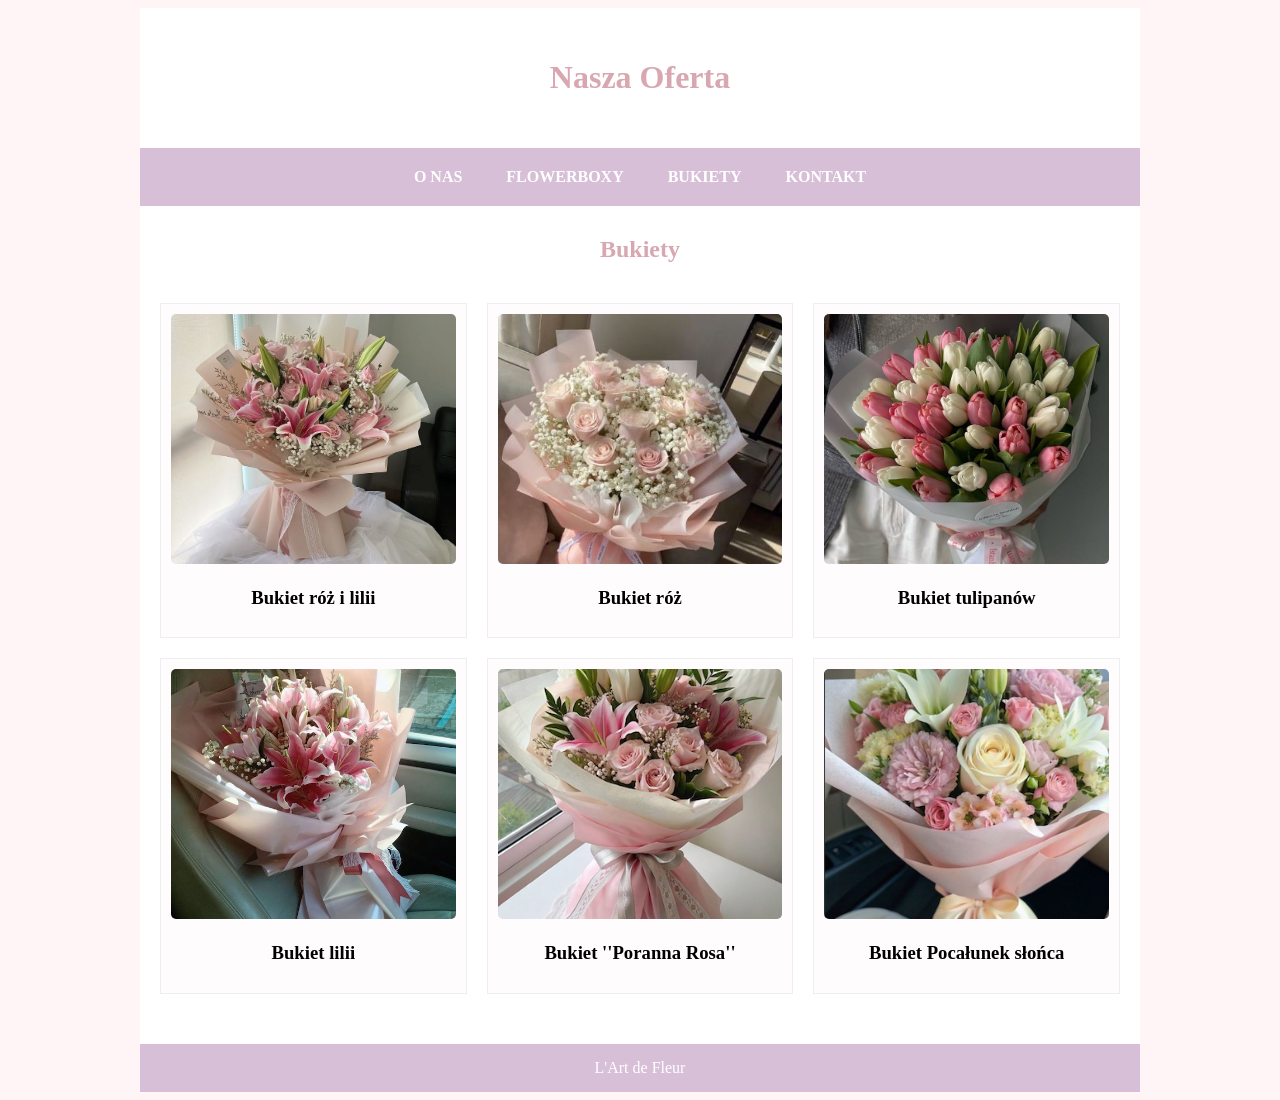
==== Bukiety.html @ 53cd5ecc "Update Bukiety.html" ====
<!DOCTYPE html>
<html lang="pl">
<head>
    <meta charset="UTF-8">
    <title>Nasza Oferta - L'Art de Fleur </title>
    <style>         
        { margin: 0; padding: 0; font-family: 'Arial', sans-serif; box-sizing: border-box; }         
        body { background-color: #fff5f7; }         
        #wrapper { max-width: 1000px; margin: 0 auto; background-color: white; min-height: 100vh; }         
        header { padding: 30px; text-align: center; color: #d8a7b1; }         
        nav { background-color: thistle; text-align: center; padding: 10px; }         
        .menu { display: inline-block; padding: 10px 20px; color: white; text-decoration: none; font-weight: bold; }         
        .gallery { display: grid; grid-template-columns: repeat(3, 1fr); gap: 20px; padding: 20px; }         
        .product { text-align: center; background: #fffcfd; padding: 10px; border: 1px solid #eee; }         
        .product img { width: 100%; height: 250px; object-fit: cover; border-radius: 5px; }         
        h2 { text-align: center; color: #d8a7b1; margin-top: 30px; }         
        footer { background-color: thistle; color: white; text-align: center; padding: 15px; margin-top: 30px; }     
    </style>
</head>
<body>
    <div id="wrapper">
        <header><h1>Nasza Oferta</h1></header>
        <nav>
            <a href="index.html" class="menu">O NAS</a>
            <a href="Flowerboxy.html" class="menu">FLOWERBOXY</a>
            <a href="Bukiety.html" class="menu">BUKIETY</a>
            <a href="Kontakt.html" class="menu">KONTAKT</a>
        </nav>
        <h2>Bukiety </h2>
        <div class="gallery">
            <div class="product"><img src="bukiet1.jpg"><h3>Bukiet róż i lilii </h3></div>
            <div class="product"><img src="bukiet2.jpg"><h3>Bukiet róż </h3></div>
            <div class="product"><img src="bukiet3.jpg"><h3>Bukiet tulipanów</h3></div>
            <div class="product"><img src="bukiet4.jpg"><h3>Bukiet lilii</h3></div>
            <div class="product"><img src="bukiet5.jpg"><h3>Bukiet ''Poranna Rosa''</h3></div>
            <div class="product"><img src="bukiet6.jpg"><h3>Bukiet Pocałunek słońca</h3></div>
            
        </div>
        <footer>L'Art de Fleur </footer>
    </div>
</body>
</html>
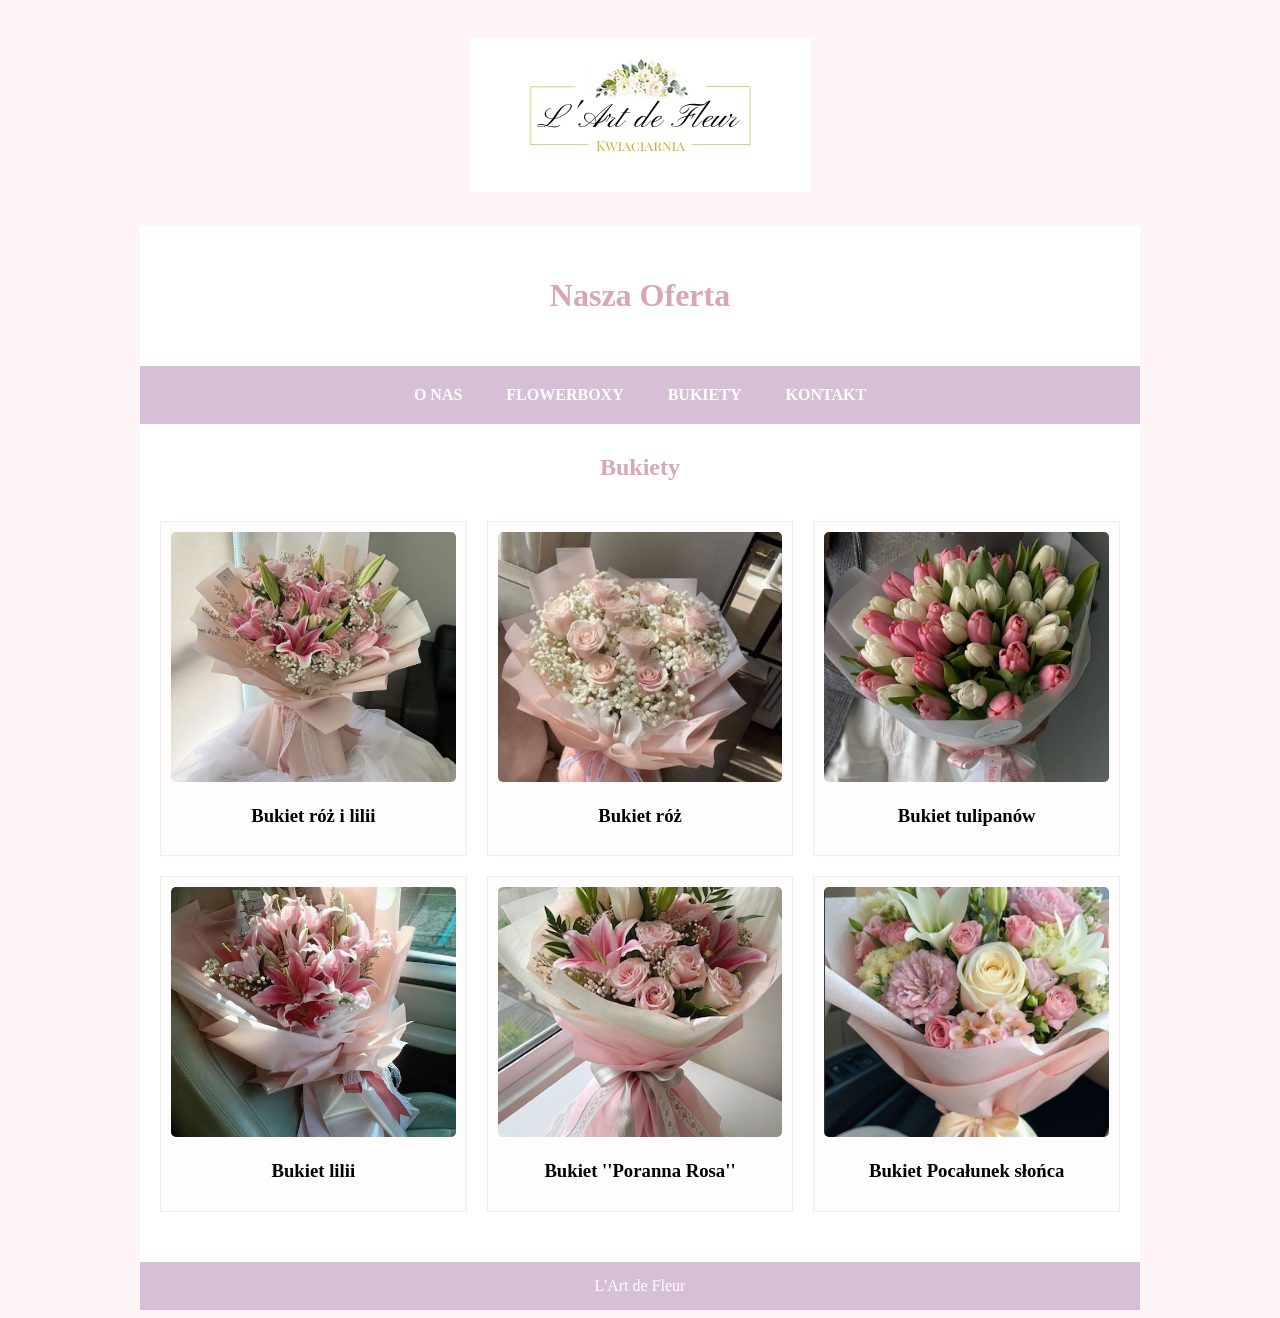
==== commit cef3efba: "Update Bukiety.html" ====
--- a/Bukiety.html
+++ b/Bukiety.html
@@ -17,6 +17,11 @@
         footer { background-color: thistle; color: white; text-align: center; padding: 15px; margin-top: 30px; }     
     </style>
 </head>
+     <header>
+<a href="index.html">
+<img src="LOGOS1.png" alt="Logo L'Art de Fleur" class="main-logo">
+</a>
+</header>
 <body>
     <div id="wrapper">
         <header><h1>Nasza Oferta</h1></header>
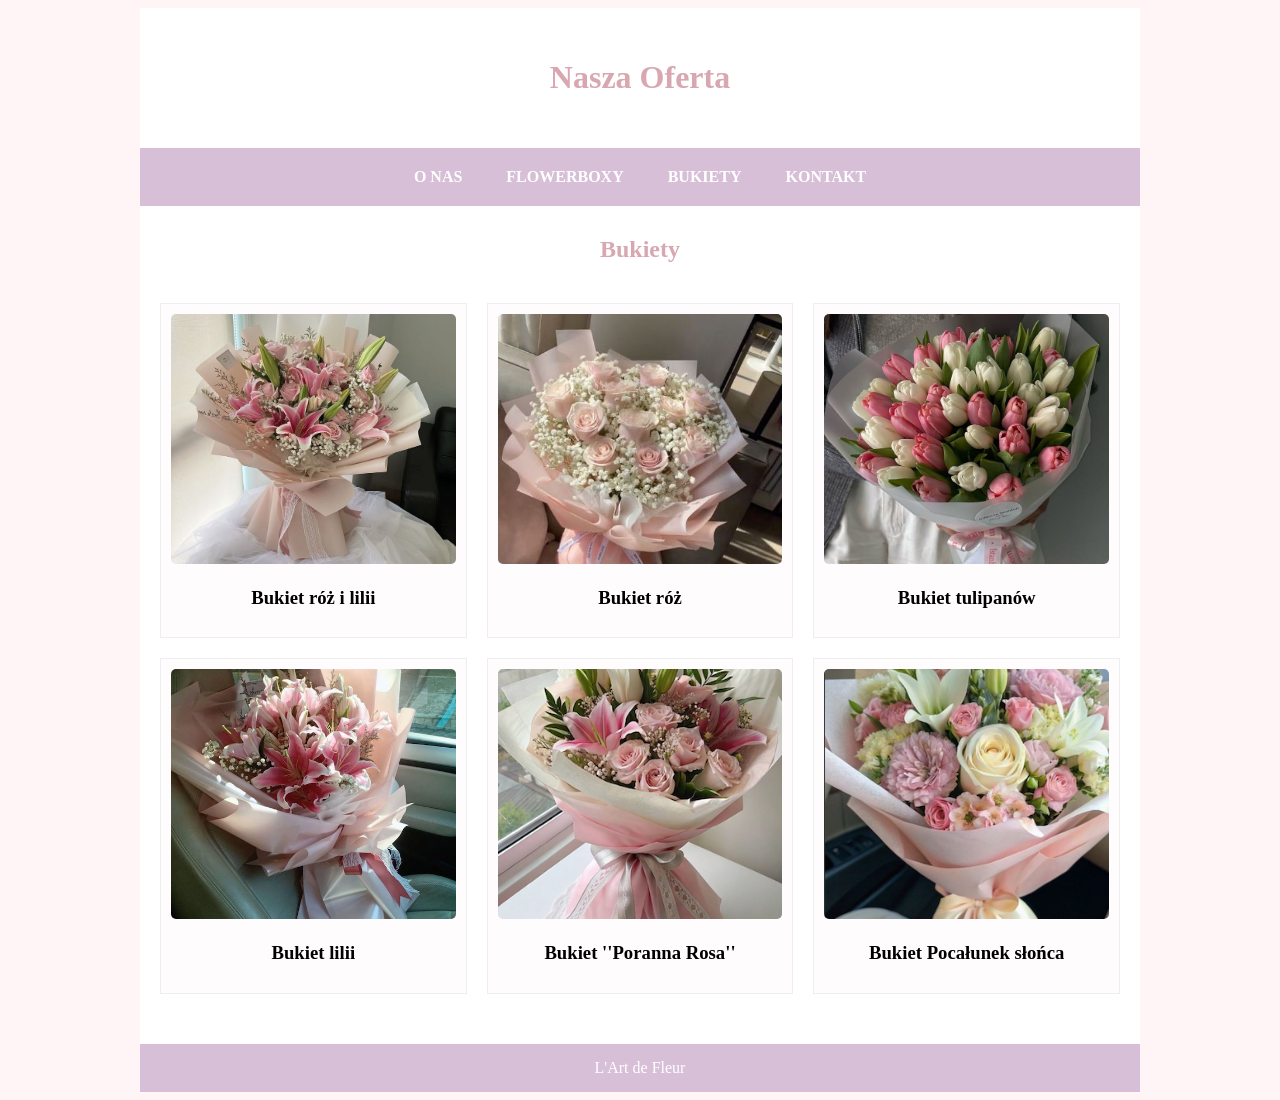
==== commit 24c3ce6d: "Update Bukiety.html" ====
--- a/Bukiety.html
+++ b/Bukiety.html
@@ -17,11 +17,6 @@
         footer { background-color: thistle; color: white; text-align: center; padding: 15px; margin-top: 30px; }     
     </style>
 </head>
-     <header>
-<a href="index.html">
-<img src="LOGOS1.png" alt="Logo L'Art de Fleur" class="main-logo">
-</a>
-</header>
 <body>
     <div id="wrapper">
         <header><h1>Nasza Oferta</h1></header>
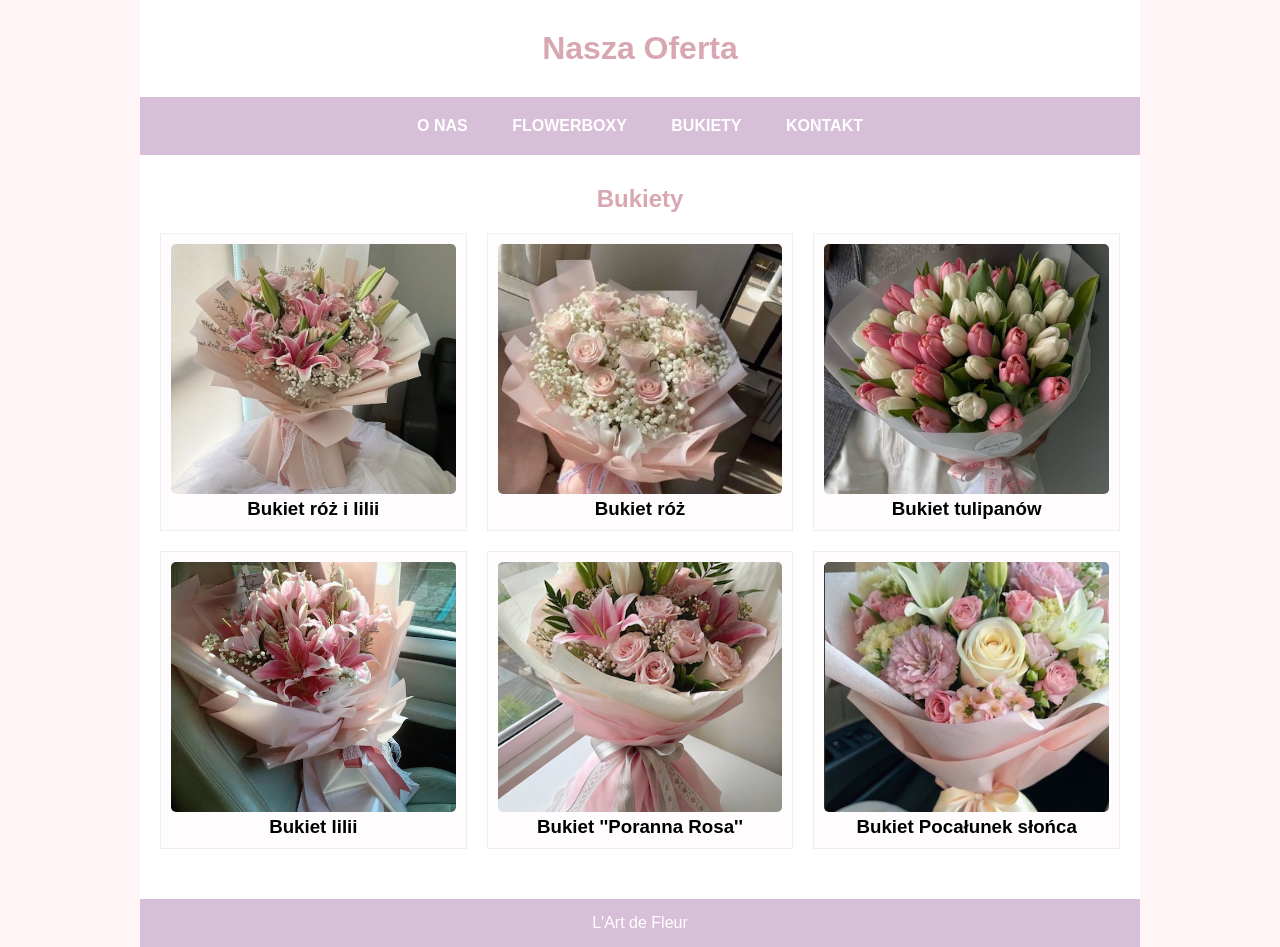
==== commit 98d47f73: "Update Bukiety.html" ====
--- a/Bukiety.html
+++ b/Bukiety.html
@@ -3,19 +3,7 @@
 <head>
     <meta charset="UTF-8">
     <title>Nasza Oferta - L'Art de Fleur </title>
-    <style>         
-        { margin: 0; padding: 0; font-family: 'Arial', sans-serif; box-sizing: border-box; }         
-        body { background-color: #fff5f7; }         
-        #wrapper { max-width: 1000px; margin: 0 auto; background-color: white; min-height: 100vh; }         
-        header { padding: 30px; text-align: center; color: #d8a7b1; }         
-        nav { background-color: thistle; text-align: center; padding: 10px; }         
-        .menu { display: inline-block; padding: 10px 20px; color: white; text-decoration: none; font-weight: bold; }         
-        .gallery { display: grid; grid-template-columns: repeat(3, 1fr); gap: 20px; padding: 20px; }         
-        .product { text-align: center; background: #fffcfd; padding: 10px; border: 1px solid #eee; }         
-        .product img { width: 100%; height: 250px; object-fit: cover; border-radius: 5px; }         
-        h2 { text-align: center; color: #d8a7b1; margin-top: 30px; }         
-        footer { background-color: thistle; color: white; text-align: center; padding: 15px; margin-top: 30px; }     
-    </style>
+    <style>         * { margin: 0; padding: 0; font-family: 'Arial', sans-serif; box-sizing: border-box; }         body { background-color: #fff5f7; }         #wrapper { max-width: 1000px; margin: 0 auto; background-color: white; min-height: 100vh; }         header { padding: 30px; text-align: center; color: #d8a7b1; }         nav { background-color: thistle; text-align: center; padding: 10px; }         .menu { display: inline-block; padding: 10px 20px; color: white; text-decoration: none; font-weight: bold; }         .gallery { display: grid; grid-template-columns: repeat(3, 1fr); gap: 20px; padding: 20px; }         .product { text-align: center; background: #fffcfd; padding: 10px; border: 1px solid #eee; }         .product img { width: 100%; height: 250px; object-fit: cover; border-radius: 5px; }         h2 { text-align: center; color: #d8a7b1; margin-top: 30px; }         footer { background-color: thistle; color: white; text-align: center; padding: 15px; margin-top: 30px; }     </style>
 </head>
 <body>
     <div id="wrapper">
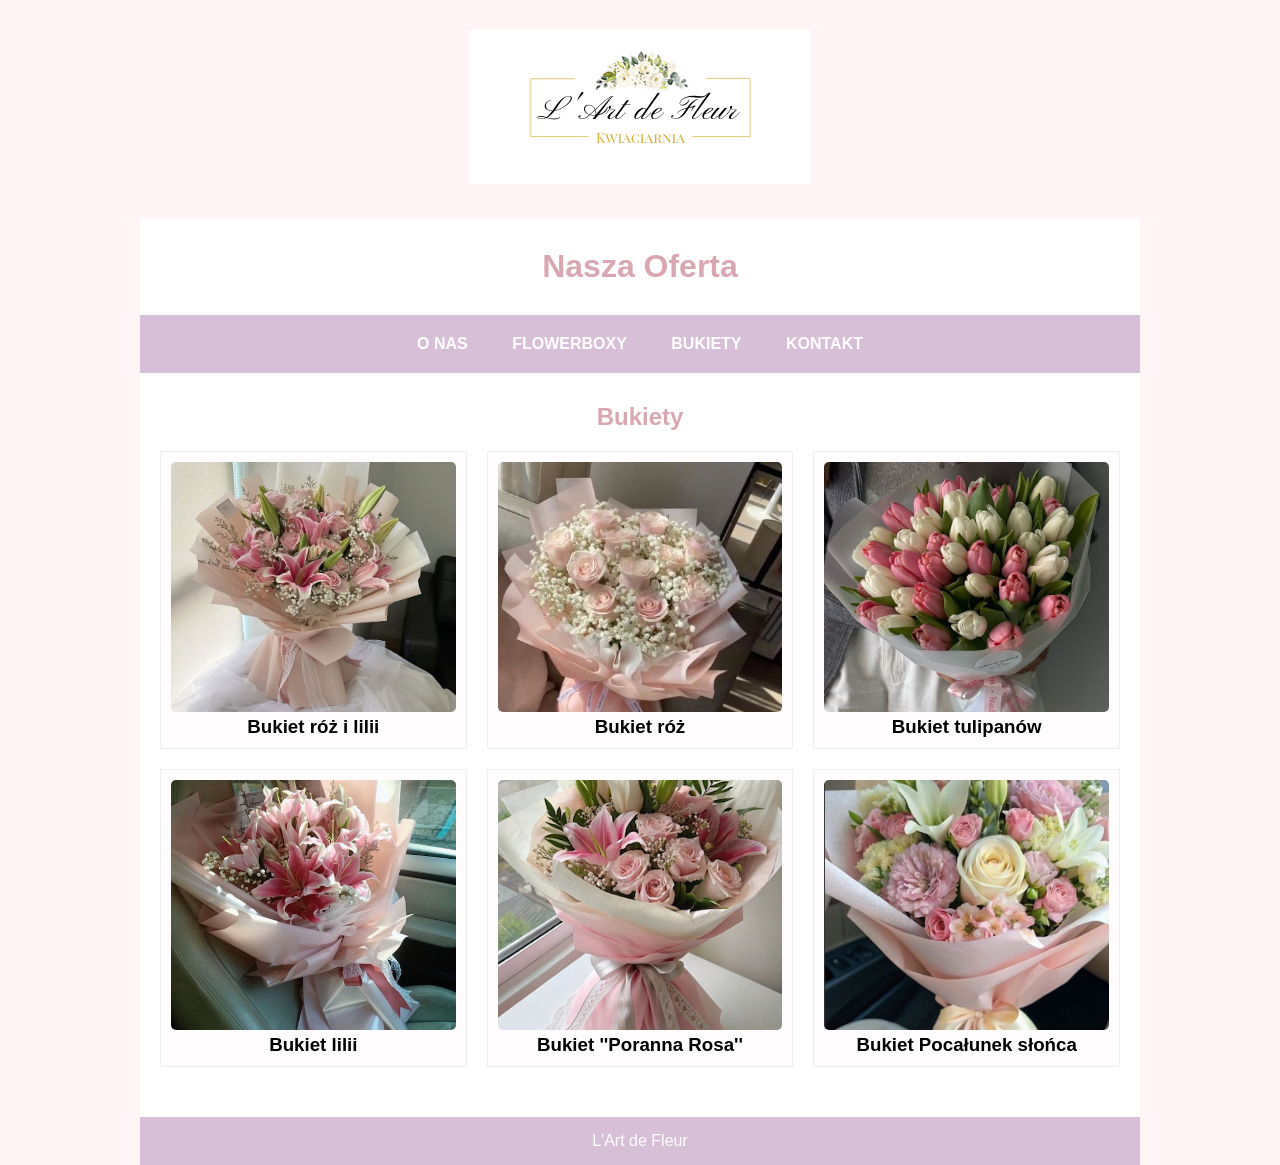
==== commit 94f8d41f: "Update Bukiety.html" ====
--- a/Bukiety.html
+++ b/Bukiety.html
@@ -5,6 +5,11 @@
     <title>Nasza Oferta - L'Art de Fleur </title>
     <style>         * { margin: 0; padding: 0; font-family: 'Arial', sans-serif; box-sizing: border-box; }         body { background-color: #fff5f7; }         #wrapper { max-width: 1000px; margin: 0 auto; background-color: white; min-height: 100vh; }         header { padding: 30px; text-align: center; color: #d8a7b1; }         nav { background-color: thistle; text-align: center; padding: 10px; }         .menu { display: inline-block; padding: 10px 20px; color: white; text-decoration: none; font-weight: bold; }         .gallery { display: grid; grid-template-columns: repeat(3, 1fr); gap: 20px; padding: 20px; }         .product { text-align: center; background: #fffcfd; padding: 10px; border: 1px solid #eee; }         .product img { width: 100%; height: 250px; object-fit: cover; border-radius: 5px; }         h2 { text-align: center; color: #d8a7b1; margin-top: 30px; }         footer { background-color: thistle; color: white; text-align: center; padding: 15px; margin-top: 30px; }     </style>
 </head>
+    <header>
+<a href="index.html">
+<img src="LOGOS1.png" alt="Logo L'Art de Fleur" class="main-logo">
+</a>
+</header>
 <body>
     <div id="wrapper">
         <header><h1>Nasza Oferta</h1></header>
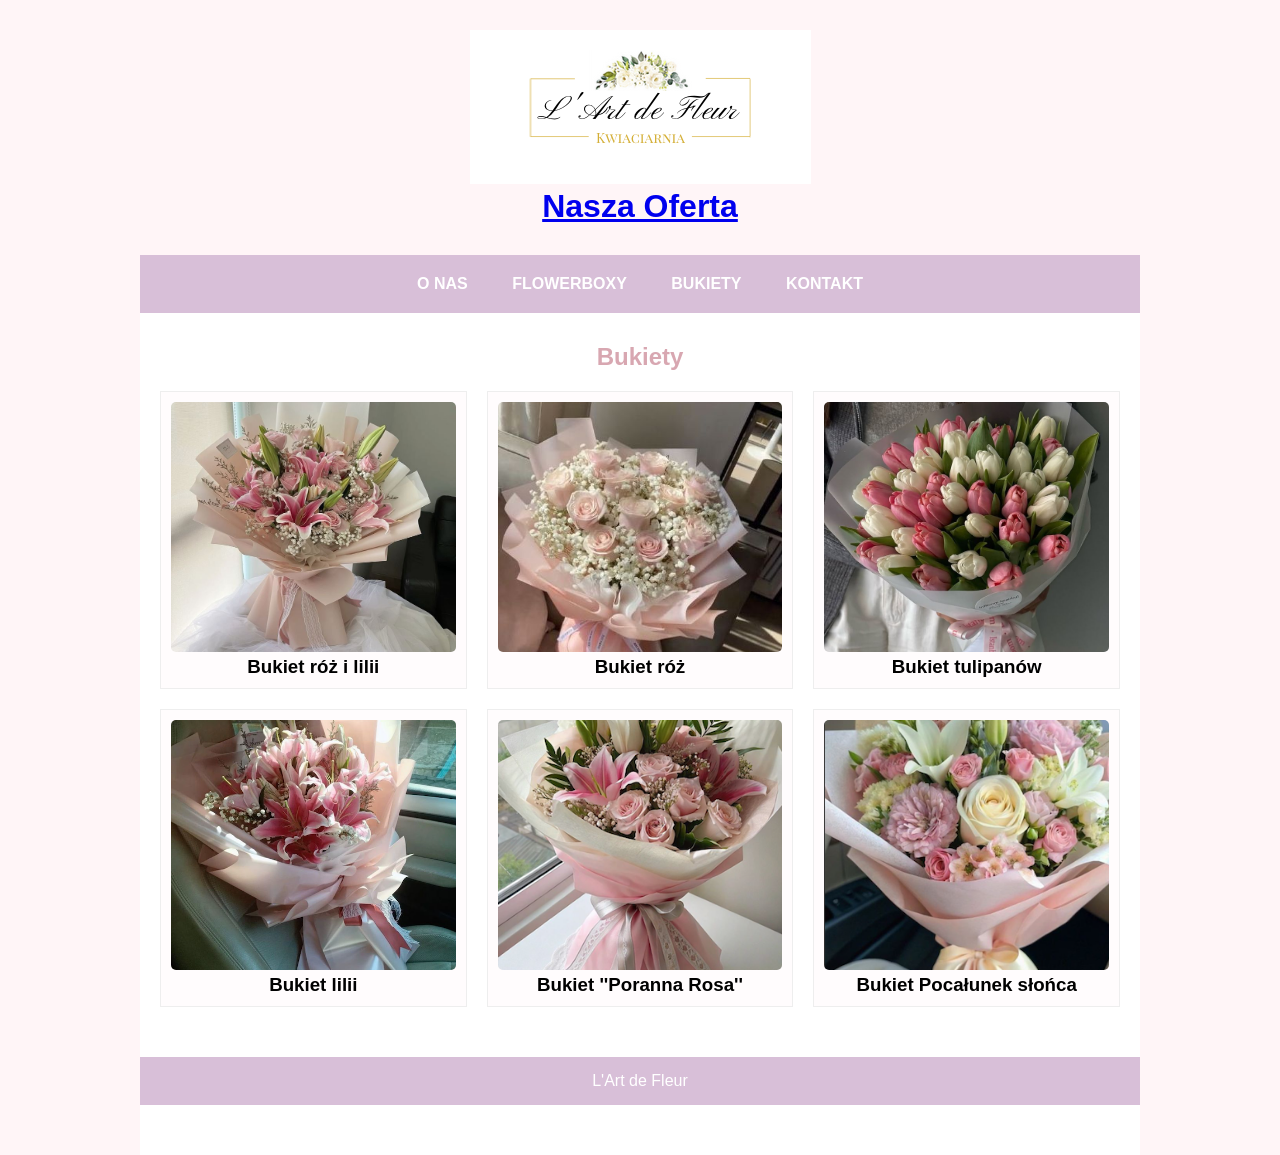
==== commit a80ad8eb: "Update Bukiety.html" ====
--- a/Bukiety.html
+++ b/Bukiety.html
@@ -8,11 +8,11 @@
     <header>
 <a href="index.html">
 <img src="LOGOS1.png" alt="Logo L'Art de Fleur" class="main-logo">
+    <h1>Nasza Oferta</h1>
 </a>
 </header>
 <body>
     <div id="wrapper">
-        <header><h1>Nasza Oferta</h1></header>
         <nav>
             <a href="index.html" class="menu">O NAS</a>
             <a href="Flowerboxy.html" class="menu">FLOWERBOXY</a>
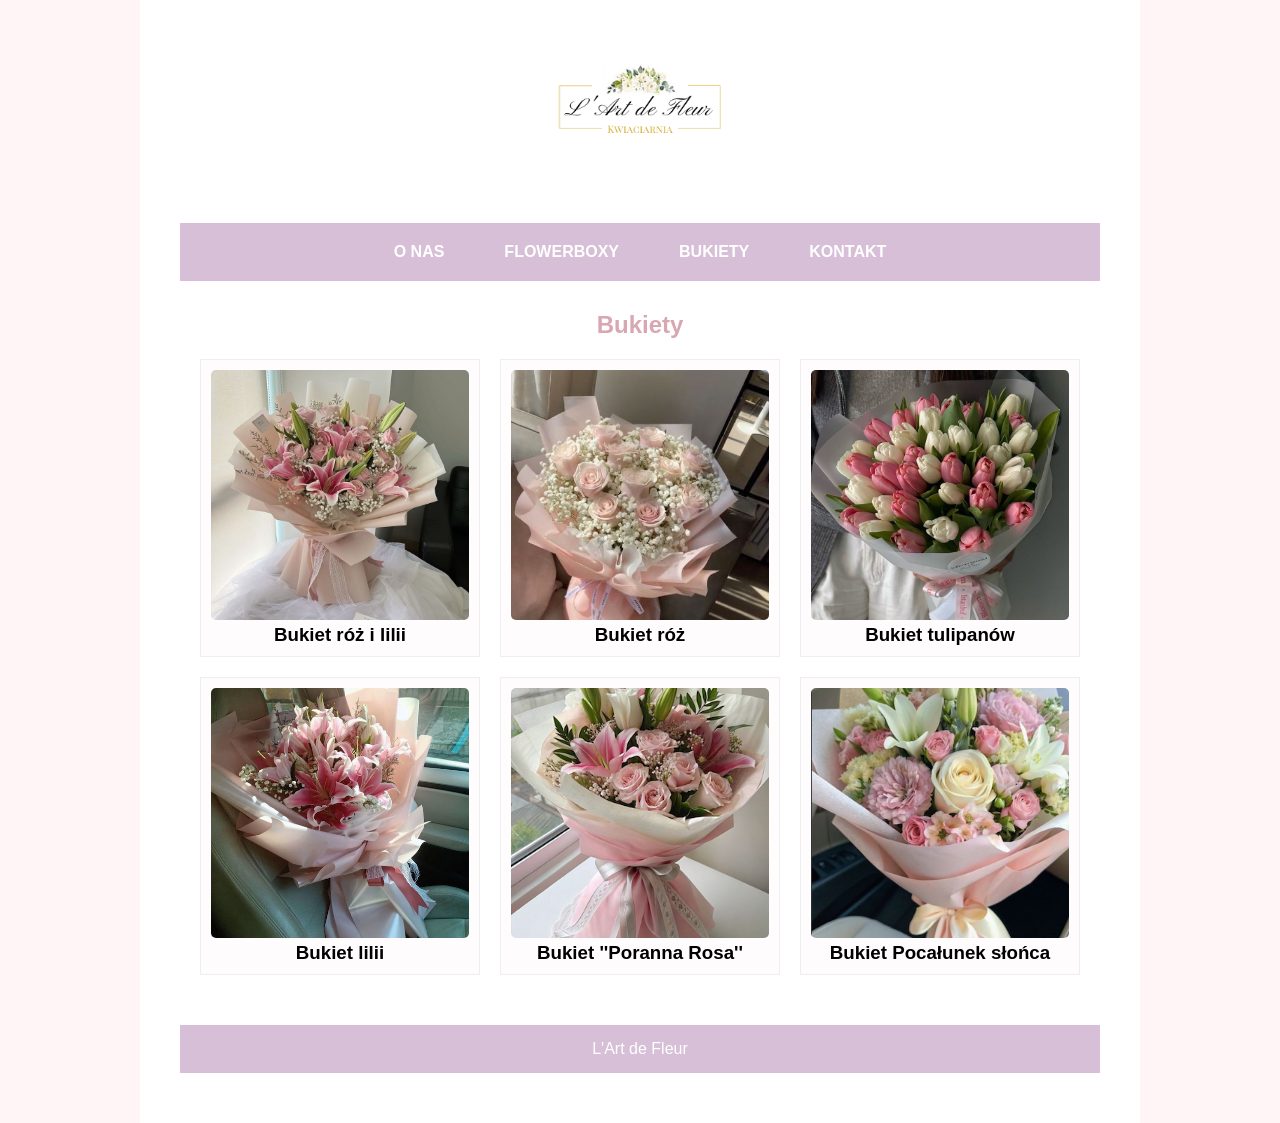
==== commit 7adf2a86: "Update Bukiety.html" ====
--- a/Bukiety.html
+++ b/Bukiety.html
@@ -2,15 +2,17 @@
 <html lang="pl">
 <head>
     <meta charset="UTF-8">
-    <title>Nasza Oferta - L'Art de Fleur </title>
+    <title>Bukiety - L'Art de Fleur</title>
+    <link rel="stylesheet" href="styl.css">
     <style>         * { margin: 0; padding: 0; font-family: 'Arial', sans-serif; box-sizing: border-box; }         body { background-color: #fff5f7; }         #wrapper { max-width: 1000px; margin: 0 auto; background-color: white; min-height: 100vh; }         header { padding: 30px; text-align: center; color: #d8a7b1; }         nav { background-color: thistle; text-align: center; padding: 10px; }         .menu { display: inline-block; padding: 10px 20px; color: white; text-decoration: none; font-weight: bold; }         .gallery { display: grid; grid-template-columns: repeat(3, 1fr); gap: 20px; padding: 20px; }         .product { text-align: center; background: #fffcfd; padding: 10px; border: 1px solid #eee; }         .product img { width: 100%; height: 250px; object-fit: cover; border-radius: 5px; }         h2 { text-align: center; color: #d8a7b1; margin-top: 30px; }         footer { background-color: thistle; color: white; text-align: center; padding: 15px; margin-top: 30px; }     </style>
 </head>
-    <header>
-<a href="index.html">
-<img src="LOGOS1.png" alt="Logo L'Art de Fleur" class="main-logo">
-    <h1>Nasza Oferta</h1>
-</a>
-</header>
+<body>
+    <div id="wrapper">
+        <header>
+            <a href="index.html">
+                <img src="LOGOS1.png" alt="Logo L'Art de Fleur" class="main-logo">
+            </a>
+        </header>
 <body>
     <div id="wrapper">
         <nav>
--- a/styl.css
+++ b/styl.css
@@ -0,0 +1,142 @@
+#wrapper {
+    max-width: 1000px;
+    margin: 0 auto;
+    background-color: white;
+    min-height: 100vh;
+    padding: 20px;
+    box-sizing: border-box; 
+}
+
+nav {
+    background-color: #d8a7b1;
+    display: flex;
+    justify-content: center;
+    align-items: center;
+    gap: 20px;
+    padding: 10px 0;
+    margin-bottom: 30px;
+    width: 100%;
+}
+
+.menu {
+    color: white;
+    text-decoration: none;
+    font-weight: bold;
+    text-transform: uppercase;
+}
+
+
+.left {
+    float: left;
+    width: 300px;        
+    height: auto;        
+    margin-left: 20px;   
+    margin-right: 30px;  
+    margin-bottom: 20px;
+    border-radius: 15px;
+}
+
+
+h1 {
+    color: #555;
+    text-align: center !important; 
+    width: 100%;
+    margin-bottom: 20px;
+}
+
+
+section article {
+    overflow: hidden; 
+    text-align: justify; 
+    display: block; 
+}
+
+footer {
+    text-align: center;
+    padding: 20px;
+    background-color: #f9f9f9;
+    clear: both;
+    margin-top: 20px;
+}
+    
+.main-title {
+    color: #d8a7b1 !important; 
+    font-size: 45px !important; 
+    text-align: center;
+    padding: 30px 0;
+    margin: 0;
+    font-weight: 900 !important; 
+    font-family: 'Roboto', sans-serif;
+    background-color: white;
+}
+
+header {
+    background-color: white;
+    width: 100%;
+}
+
+logo {
+    display: inline-block;
+    max-width: 300px; 
+    height: auto;
+}
+ section {
+    padding: 30px 20px;
+    display: block; 
+    clear: both;
+}
+   
+section h1, section h2 {
+    margin-bottom: 10px;
+}
+
+section p {
+    margin: 5px 0;
+    line-height: 1.6;
+}
+
+.instagram-box {
+    margin: 30px auto !important; 
+    display: inline-block;
+}
+.content-text {
+    text-align: justify;
+    line-height: 1.6;
+}
+.main-logo {
+    display: block;
+    margin: 0 auto 20px auto;
+    max-width: 250px; 
+    height: auto;
+}
+
+h1, .main-title {
+    text-align: center !important;
+    width: 100%;
+}
+
+section article {
+    overflow: hidden;
+    display: block;
+}
+
+.left {
+    float: left;
+    width: 350px;
+    margin-right: 30px;
+    margin-bottom: 20px;
+    border-radius: 15px;
+}
+{ margin: 0; padding: 0; font-family: 'Arial', sans-serif; box-sizing: border-box; }
+body { background-color: #fff5f7; }
+#wrapper { max-width: 1000px; margin: 0 auto; background-color: white; min-height: 100vh; padding: 20px; }
+nav { background-color: #d8a7b1; display: flex; justify-content: center; align-items: center; gap: 20px; padding: 10px 0; margin-bottom: 30px; width: 100%; }
+.menu { color: white; text-decoration: none; font-weight: bold; text-transform: uppercase; }
+footer { text-align: center; padding: 20px; background-color: #f9f9f9; clear: both; margin-top: 20px; }
+
+.main-logo {
+    display: block;
+    margin: 0 auto 10px auto;
+    max-width: 250px;
+    height: auto;
+}
